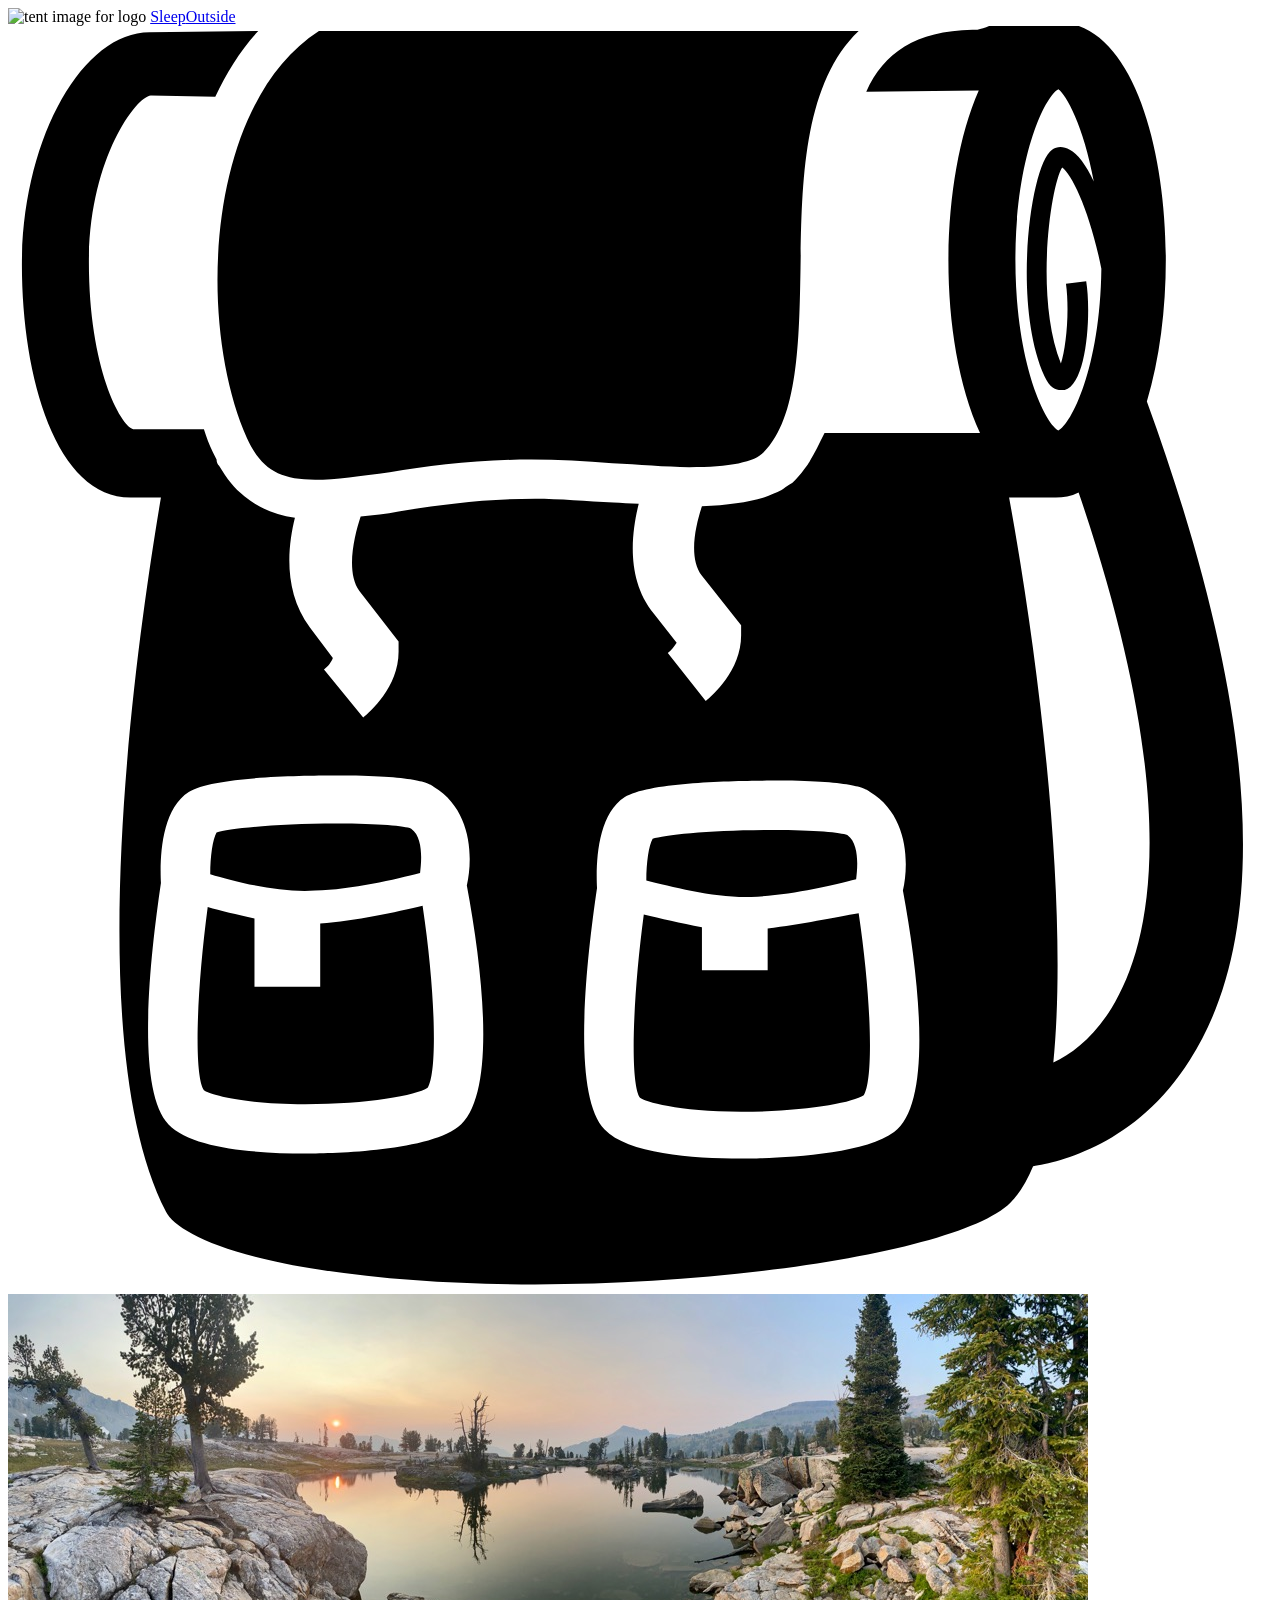
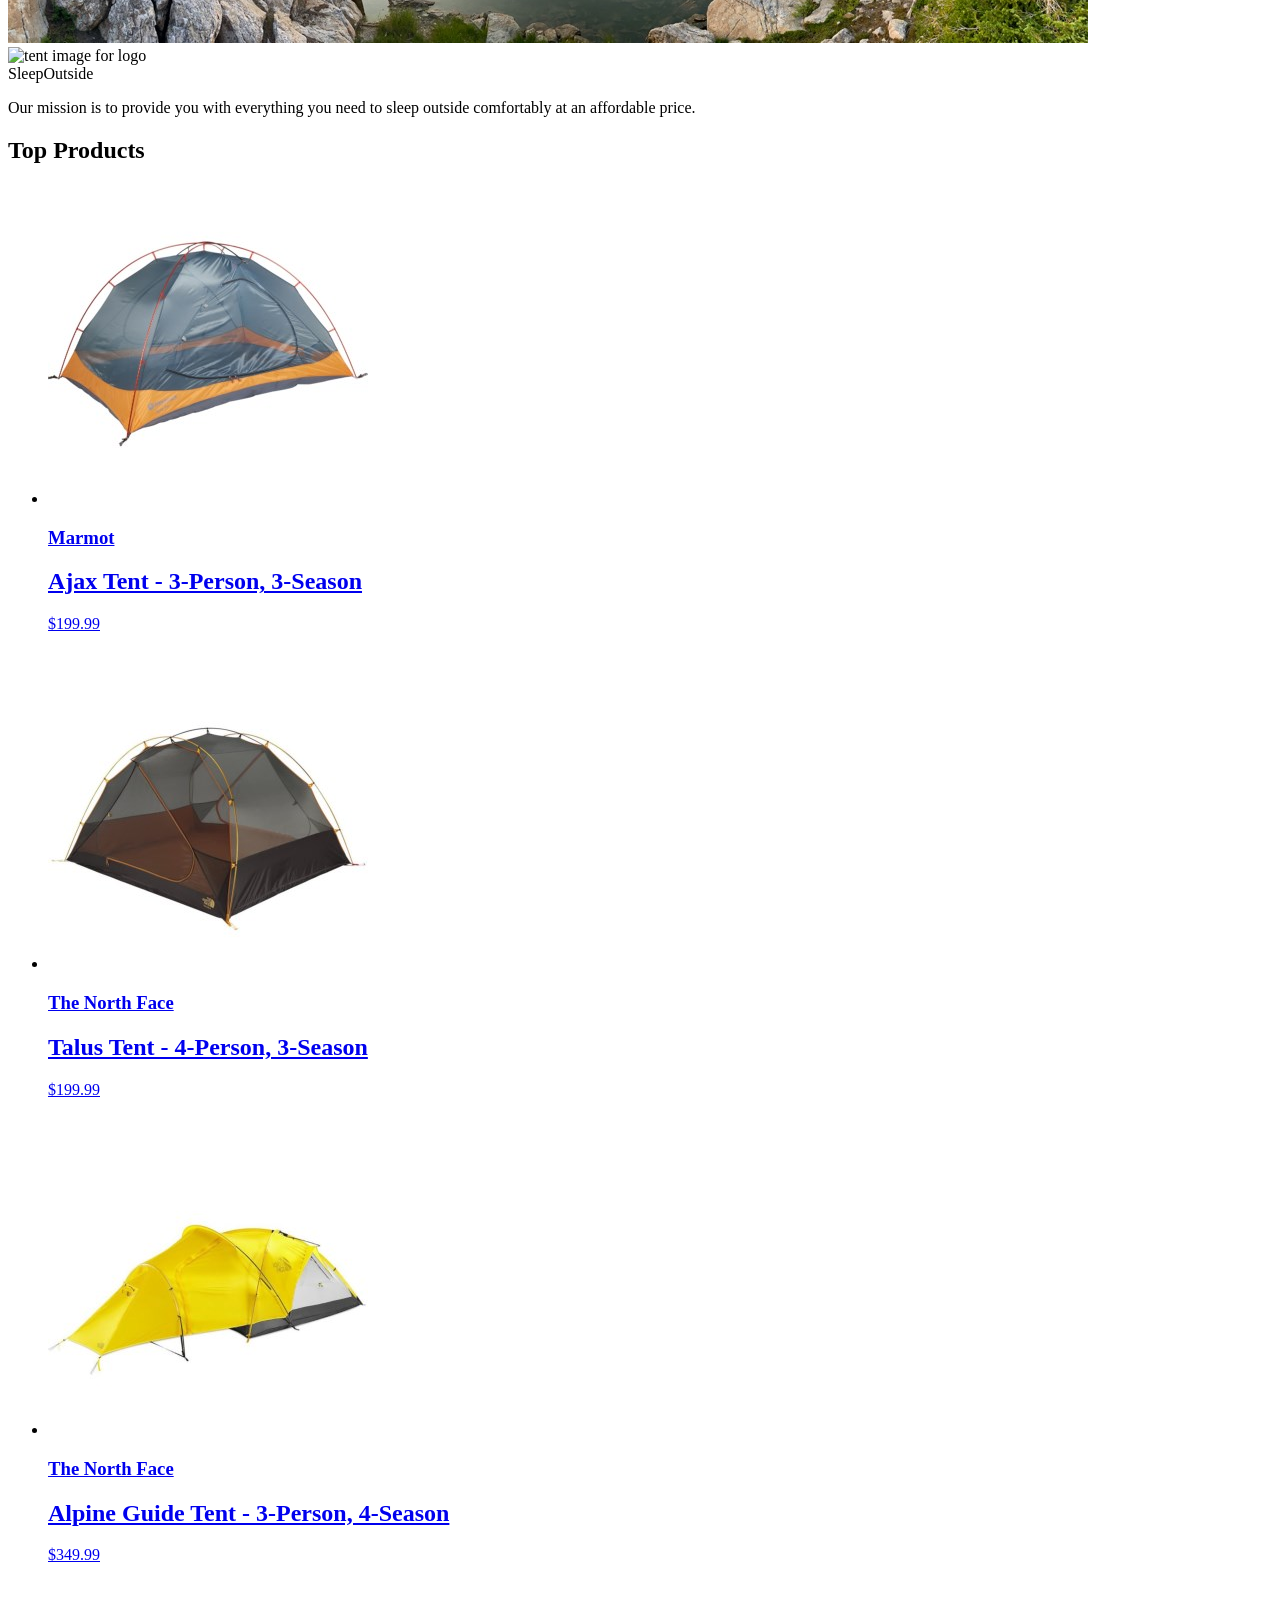
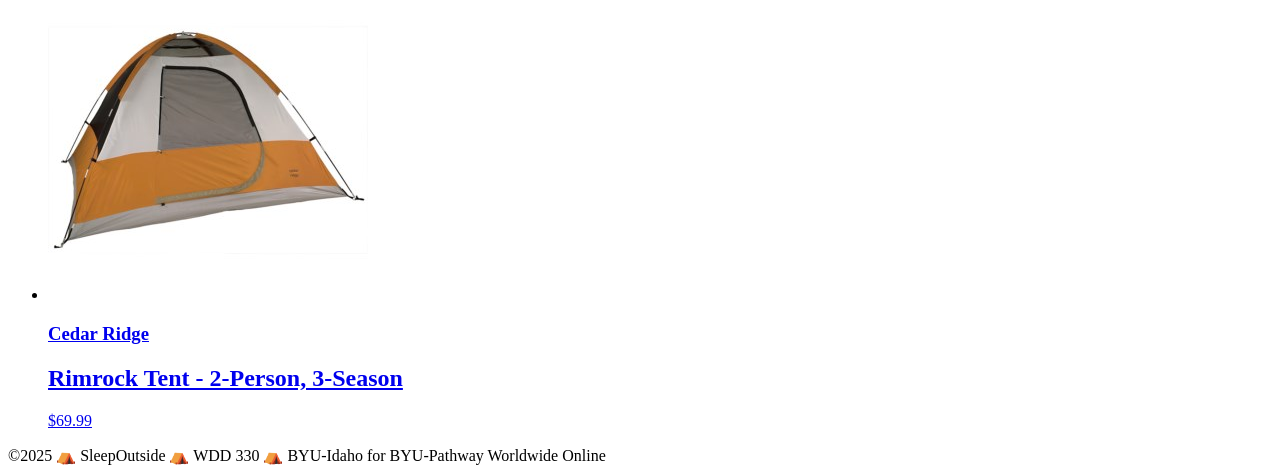
==== src/index.html @ 1885818a "Initial commit" ====
<!doctype html>
<html lang="en">
  <head>
    <meta charset="UTF-8" />
    <meta name="viewport" content="width=device-width, initial-scale=1.0" />
    <title>Sleep Outside | Home</title>
    <link rel="stylesheet" href="/css/style.css" />
  </head>

  <body>
    <header class="divider">
      <div class="logo">
        <img src="/images/noun_Tent_2517.svg" alt="tent image for logo" />
        <a href="index.html"> Sleep<span class="highlight">Outside</span></a>
      </div>
      <div class="cart">
        <a href="cart/index.html">
          <svg xmlns="http://www.w3.org/2000/svg" viewBox="0 0 100 100">
            <path
              d="M18.9 32.6c1.1 2.4 2.5 3.3 5.4 3.3 1.6 0 3.6-0.3 5.9-0.6 3.2-0.5 6.9-1 11.2-1 2.1 0 4.3 0.1 6.4 0.3 2.1 0.1 4.2 0.3 6.1 0.3 3.2 0 5.2-0.4 5.9-1.2 2.7-2.7 2.8-8.8 2.9-14.6 0.1-6.7 0.2-14.5 4.6-18.7 -0.5 0-1 0-1.6 0 -14.2 0-37.5 0-41.1 0C15.6 6.2 14.9 23.6 18.9 32.6z"
            />
            <path
              d="M90.1 29.7c1-3.3 1.5-7.3 1.5-11.2 0-9-2.7-18.8-8.6-18.8 -0.1 0-0.2 0-0.3 0L77.8-0.1c-0.3 0.2-0.8 0.3-1.1 0.4 0 0 0 0 0 0 -0.2 0-0.3 0-0.4 0 -4.5 0.1-7 1.8-8.4 4.9l8.9-0.1c-1.6 3.6-2.4 8.7-2.4 13.5 0 4.9 0.8 9.9 2.5 13.6l-12.3 0c-0.2 0.4-0.4 0.8-0.6 1.2 -0.2 0.4-0.4 0.7-0.6 1.1 -0.1 0.1-0.1 0.2-0.2 0.3 -0.3 0.4-0.5 0.7-0.9 1.1 0 0 0 0 0 0 0 0-0.1 0.1-0.1 0.1 -0.1 0.1-0.2 0.2-0.4 0.3 -0.2 0.1-0.4 0.3-0.6 0.4 0 0 0 0 0 0 -0.4 0.2-0.9 0.4-1.4 0.6 -1.3 0.4-2.9 0.6-4.9 0.7 -0.5 1.5-1.1 4.1 0 5.5l3.1 3.9 0 0.8c0 2.8-2.3 4.8-2.8 5.2l-3-3.8c0.3-0.2 0.5-0.5 0.7-0.8l-1.8-2.3c-2.2-2.7-1.8-6.3-1.2-8.7 -0.7 0-1.4-0.1-2-0.1 -2.1-0.1-4.3-0.3-6.2-0.3 -4.1 0-7.7 0.5-10.8 1 -1 0.2-2 0.3-3 0.4 -0.5 1.5-1.2 4.4-0.1 5.9l3.1 4 0 0.8c0 2.8-2.3 4.8-2.8 5.2l-3.1-3.8c0.3-0.2 0.6-0.6 0.7-0.9l-1.8-2.4c-2.1-2.8-1.8-6.3-1.2-8.7 -1.6-0.2-2.9-0.8-4-1.7h0c-0.8-0.6-1.4-1.4-2-2.4 -0.1-0.1-0.2-0.3-0.2-0.5 -0.1-0.2-0.2-0.4-0.3-0.6 -0.3-0.6-0.5-1.2-0.7-1.8l-5.6 0c-1-0.3-3.5-4.8-3.5-13.2 0-8.1 3.7-13.1 4.9-13.2L16.4 5.6c0.9-1.9 2-3.7 3.4-5.2L11.2 0.5c-5.4 0-10.1 8.6-10.1 18.4 0 8.9 2.7 18.4 8.6 18.4h2.4c-1.8 10.7-6.6 43 0.4 56.5 0.7 1.4 4.3 3.4 12.2 4.6 20.2 3.1 49.8-0.5 54.6-5.3 0.7-0.7 1.3-1.7 1.8-2.9 2-0.3 8.2-1.7 12.4-8.4C100.1 71.5 98.9 53.9 90.1 29.7zM35.6 87.1c-2.6 2-10.5 2.1-12.1 2.1 0 0 0 0 0 0 -3.9 0-9-0.4-10.8-2.3 -2.6-2.7-1.5-13-0.6-19.1 -0.1-1.9 0-5.8 2.2-7.2 1.9-1.2 8.7-1.3 11.6-1.3 6.4 0 7.4 0.6 7.8 0.9 3 1.8 3.1 5.6 2.6 7.8C37.7 75.5 38.6 84.8 35.6 87.1zM70.1 87.5c-2.6 2-10.5 2.1-12.1 2.1 0 0 0 0 0 0 -3.9 0-9-0.4-10.8-2.3 -2.6-2.7-1.5-13-0.6-19.1 -0.1-1.9 0-5.8 2.2-7.2 1.9-1.2 8.7-1.3 11.6-1.3 6.4 0 7.4 0.6 7.8 0.9 3 1.8 3.1 5.6 2.6 7.8C72.2 76 73.1 85.3 70.1 87.5zM85.9 12.3c-0.6-1.3-1.3-2.2-1.9-2.5 -0.5-0.3-1-0.3-1.4 0 -1.7 1.1-3.2 12.2-0.6 17.9 0.4 0.9 0.9 1.1 1.3 1.1 0.1 0 0.2 0 0.3 0 1.8-0.5 2.1-6.2 1.7-8.6l-1.6 0.2c0.3 2.2 0 5.1-0.4 6.3 -2.1-5.3-0.8-14.1 0.1-15.5 0.8 0.6 2.2 3.5 3.1 8 -0.1 7.9-2.4 12.3-3.4 12.8 -1-0.5-3.4-5.2-3.4-13.5 0-8.3 2.4-13 3.4-13.5C83.7 5.4 85.1 7.9 85.9 12.3zM87.3 77.7c-1.4 2.3-3.1 3.6-4.6 4.3 1.2-12.2-1-31-3.5-44.7h3.3c0.1 0 0.3 0 0.4 0 0.6 0 1.2-0.1 1.8-0.4C92.8 60.7 90.7 72.2 87.3 77.7z"
            />
            <path
              d="M24.7 71v5h-5.2v-5.4c-1.4-0.3-2.7-0.6-3.7-0.9 -0.9 6.8-1.1 13.3-0.3 14.5 0.4 0.3 2.9 1.1 8 1.1h0c5 0 8.8-0.7 9.7-1.3 0.8-1.3 0.6-7.7-0.4-14.4C30.7 70.1 27.5 70.8 24.7 71z"
            />
            <path
              d="M58.8 68.9c2.9-0.1 6.4-0.9 8.3-1.4 0.1-0.8 0.3-2.8-0.7-3.5 -0.5-0.2-2.5-0.4-5.9-0.4 -4.9 0-8.6 0.4-9.5 0.7 -0.3 0.5-0.5 1.9-0.5 3.3C52.5 68.1 56 69 58.8 68.9z"
            />
            <path
              d="M24.3 68.4c2.9-0.1 6.4-0.9 8.3-1.4 0.1-0.8 0.3-2.8-0.7-3.5 -0.5-0.2-2.5-0.4-5.9-0.4 -4.9 0-8.6 0.4-9.5 0.7 -0.3 0.5-0.5 1.9-0.5 3.3C18 67.7 21.5 68.6 24.3 68.4z"
            />
            <path
              d="M60.1 71.4v3.3h-5.2v-3.4c-1.7-0.3-3.3-0.7-4.6-1 -0.9 6.8-1.1 13.3-0.3 14.5 0.4 0.3 2.9 1.1 8 1.1h0c5 0 8.8-0.7 9.7-1.3 0.8-1.3 0.6-7.7-0.4-14.4C65.5 70.5 62.7 71.1 60.1 71.4z"
            />

            <!-- <text x="0" y="115" fill="#000000" font-size="5px" font-weight="bold" font-family="'Helvetica Neue', Helvetica, Arial-Unicode, Arial, Sans-serif">Created by Natalia Woodroffe</text>
            <text x="0" y="120" fill="#000000" font-size="5px" font-weight="bold" font-family="'Helvetica Neue', Helvetica, Arial-Unicode, Arial, Sans-serif">from the Noun Project</text> -->
          </svg>
        </a>
      </div>
    </header>
    <main class="divider">
      <div class="hero">
        <img
          src="/images/banner-sm.jpg"
          srcset="images/banner-sm.jpg 500w, images/banner.jpg"
          alt="image of a high mountain lake"
        />
        <div class="logo logo--square">
          <img src="/images/noun_Tent_2517.svg" alt="tent image for logo" />
          <div>Sleep<span class="highlight">Outside</span></div>
        </div>
        <div class="mission">
          <p>
            Our mission is to provide you with everything you need to sleep
            outside comfortably at an affordable price.
          </p>
        </div>
      </div>

      <section class="products">
        <h2>Top Products</h2>
        <ul class="product-list">
          <li class="product-card">
            <a href="product_pages/marmot-ajax-3.html">
              <img
                src="images/tents/marmot-ajax-tent-3-person-3-season-in-pale-pumpkin-terracotta~p~880rr_01~320.jpg"
                alt="Marmot Ajax tent"
              />
              <h3 class="card__brand">Marmot</h3>
              <h2 class="card__name">Ajax Tent - 3-Person, 3-Season</h2>
              <p class="product-card__price">$199.99</p>
            </a>
          </li>
          <li class="product-card">
            <a href="product_pages/northface-talus-4.html">
              <img
                src="images/tents/the-north-face-talus-tent-4-person-3-season-in-golden-oak-saffron-yellow~p~985rf_01~320.jpg"
                alt="Talus Tent - 4-Person, 3-Season"
              />
              <h3 class="card__brand">The North Face</h3>
              <h2 class="card__name">Talus Tent - 4-Person, 3-Season</h2>
              <p class="product-card__price">$199.99</p>
            </a>
          </li>
          <li class="product-card">
            <a href="product_pages/northface-alpine-3.html">
              <img
                src="images/tents/the-north-face-alpine-guide-tent-3-person-4-season-in-canary-yellow-high-rise-grey~p~985pr_01~320.jpg"
                alt="Alpine Guide Tent - 3-Person, 4-Season"
              />
              <h3 class="card__brand">The North Face</h3>
              <h2 class="card__name">Alpine Guide Tent - 3-Person, 4-Season</h2>
              <p class="product-card__price">$349.99</p>
            </a>
          </li>
          <li class="product-card">
            <a href="product_pages/cedar-ridge-rimrock-2.html">
              <img
                src="images/tents/cedar-ridge-rimrock-tent-2-person-3-season-in-rust-clay~p~344yj_01~320.jpg"
                alt="Rimrock Tent - 2-Person, 3-Season"
              />
              <h3 class="card__brand">Cedar Ridge</h3>
              <h2 class="card__name">Rimrock Tent - 2-Person, 3-Season</h2>
              <p class="product-card__price">$69.99</p>
            </a>
          </li>
        </ul>
      </section>
    </main>
    <footer>
      &copy;2025 ⛺ SleepOutside ⛺ WDD 330 ⛺ BYU-Idaho for BYU-Pathway
      Worldwide Online
    </footer>
  </body>
</html>
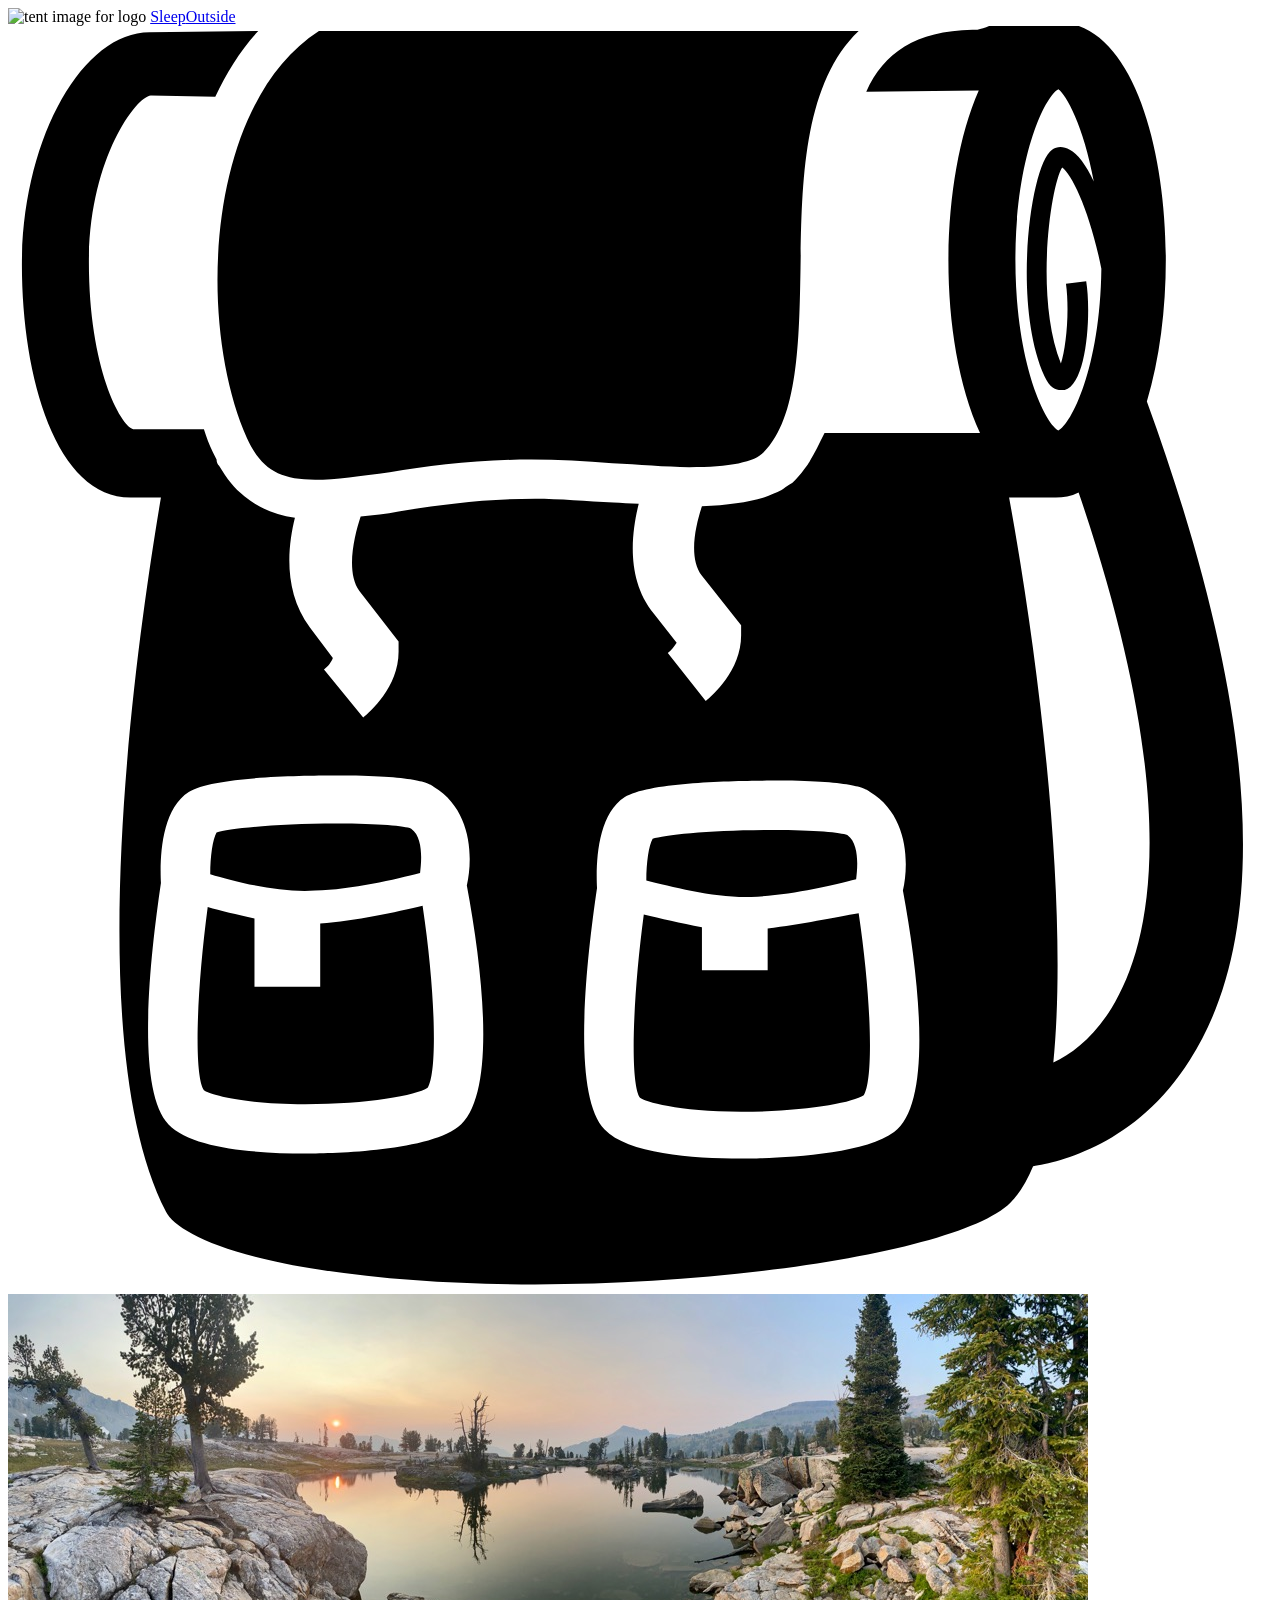
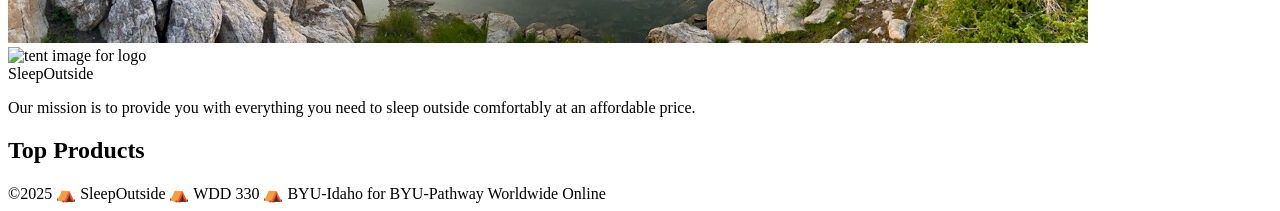
==== commit c5327df5: "Build a dynamic product list and fix production static assets. Co-authored-by: Cursor <cursoragent@c" ====
--- a/src/index.html
+++ b/src/index.html
@@ -5,6 +5,7 @@
     <meta name="viewport" content="width=device-width, initial-scale=1.0" />
     <title>Sleep Outside | Home</title>
     <link rel="stylesheet" href="/css/style.css" />
+    <script src="js/main.js" type="module"></script>
   </head>
 
   <body>
@@ -62,52 +63,7 @@
 
       <section class="products">
         <h2>Top Products</h2>
-        <ul class="product-list">
-          <li class="product-card">
-            <a href="product_pages/marmot-ajax-3.html">
-              <img
-                src="images/tents/marmot-ajax-tent-3-person-3-season-in-pale-pumpkin-terracotta~p~880rr_01~320.jpg"
-                alt="Marmot Ajax tent"
-              />
-              <h3 class="card__brand">Marmot</h3>
-              <h2 class="card__name">Ajax Tent - 3-Person, 3-Season</h2>
-              <p class="product-card__price">$199.99</p>
-            </a>
-          </li>
-          <li class="product-card">
-            <a href="product_pages/northface-talus-4.html">
-              <img
-                src="images/tents/the-north-face-talus-tent-4-person-3-season-in-golden-oak-saffron-yellow~p~985rf_01~320.jpg"
-                alt="Talus Tent - 4-Person, 3-Season"
-              />
-              <h3 class="card__brand">The North Face</h3>
-              <h2 class="card__name">Talus Tent - 4-Person, 3-Season</h2>
-              <p class="product-card__price">$199.99</p>
-            </a>
-          </li>
-          <li class="product-card">
-            <a href="product_pages/northface-alpine-3.html">
-              <img
-                src="images/tents/the-north-face-alpine-guide-tent-3-person-4-season-in-canary-yellow-high-rise-grey~p~985pr_01~320.jpg"
-                alt="Alpine Guide Tent - 3-Person, 4-Season"
-              />
-              <h3 class="card__brand">The North Face</h3>
-              <h2 class="card__name">Alpine Guide Tent - 3-Person, 4-Season</h2>
-              <p class="product-card__price">$349.99</p>
-            </a>
-          </li>
-          <li class="product-card">
-            <a href="product_pages/cedar-ridge-rimrock-2.html">
-              <img
-                src="images/tents/cedar-ridge-rimrock-tent-2-person-3-season-in-rust-clay~p~344yj_01~320.jpg"
-                alt="Rimrock Tent - 2-Person, 3-Season"
-              />
-              <h3 class="card__brand">Cedar Ridge</h3>
-              <h2 class="card__name">Rimrock Tent - 2-Person, 3-Season</h2>
-              <p class="product-card__price">$69.99</p>
-            </a>
-          </li>
-        </ul>
+        <ul class="product-list"></ul>
       </section>
     </main>
     <footer>
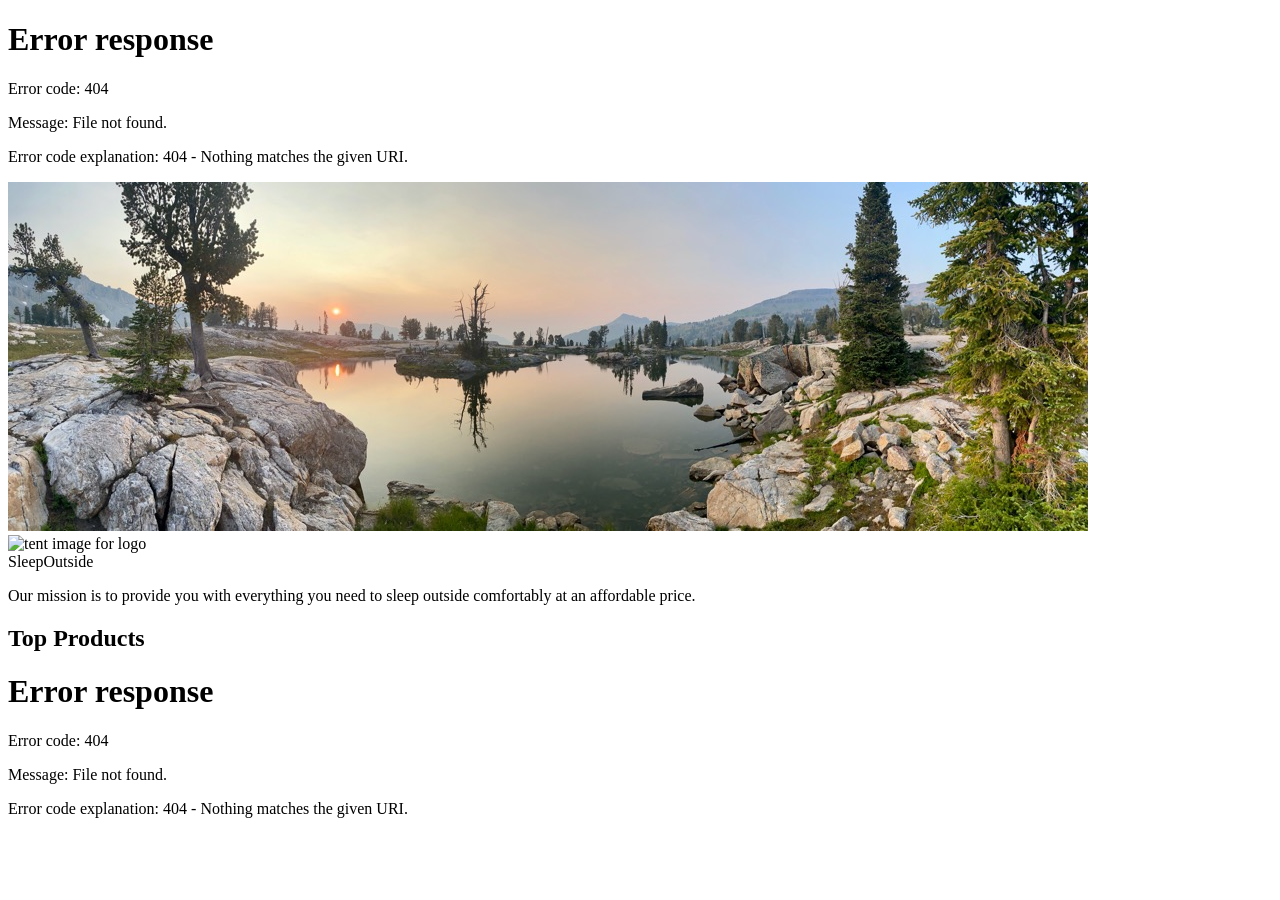
==== commit f5eea239: "Load header and footer from partial templates on every page. Shared partials and ShoppingCart keep m" ====
--- a/src/index.html
+++ b/src/index.html
@@ -9,39 +9,7 @@
   </head>
 
   <body>
-    <header class="divider">
-      <div class="logo">
-        <img src="/images/noun_Tent_2517.svg" alt="tent image for logo" />
-        <a href="index.html"> Sleep<span class="highlight">Outside</span></a>
-      </div>
-      <div class="cart">
-        <a href="cart/index.html">
-          <svg xmlns="http://www.w3.org/2000/svg" viewBox="0 0 100 100">
-            <path
-              d="M18.9 32.6c1.1 2.4 2.5 3.3 5.4 3.3 1.6 0 3.6-0.3 5.9-0.6 3.2-0.5 6.9-1 11.2-1 2.1 0 4.3 0.1 6.4 0.3 2.1 0.1 4.2 0.3 6.1 0.3 3.2 0 5.2-0.4 5.9-1.2 2.7-2.7 2.8-8.8 2.9-14.6 0.1-6.7 0.2-14.5 4.6-18.7 -0.5 0-1 0-1.6 0 -14.2 0-37.5 0-41.1 0C15.6 6.2 14.9 23.6 18.9 32.6z"
-            />
-            <path
-              d="M90.1 29.7c1-3.3 1.5-7.3 1.5-11.2 0-9-2.7-18.8-8.6-18.8 -0.1 0-0.2 0-0.3 0L77.8-0.1c-0.3 0.2-0.8 0.3-1.1 0.4 0 0 0 0 0 0 -0.2 0-0.3 0-0.4 0 -4.5 0.1-7 1.8-8.4 4.9l8.9-0.1c-1.6 3.6-2.4 8.7-2.4 13.5 0 4.9 0.8 9.9 2.5 13.6l-12.3 0c-0.2 0.4-0.4 0.8-0.6 1.2 -0.2 0.4-0.4 0.7-0.6 1.1 -0.1 0.1-0.1 0.2-0.2 0.3 -0.3 0.4-0.5 0.7-0.9 1.1 0 0 0 0 0 0 0 0-0.1 0.1-0.1 0.1 -0.1 0.1-0.2 0.2-0.4 0.3 -0.2 0.1-0.4 0.3-0.6 0.4 0 0 0 0 0 0 -0.4 0.2-0.9 0.4-1.4 0.6 -1.3 0.4-2.9 0.6-4.9 0.7 -0.5 1.5-1.1 4.1 0 5.5l3.1 3.9 0 0.8c0 2.8-2.3 4.8-2.8 5.2l-3-3.8c0.3-0.2 0.5-0.5 0.7-0.8l-1.8-2.3c-2.2-2.7-1.8-6.3-1.2-8.7 -0.7 0-1.4-0.1-2-0.1 -2.1-0.1-4.3-0.3-6.2-0.3 -4.1 0-7.7 0.5-10.8 1 -1 0.2-2 0.3-3 0.4 -0.5 1.5-1.2 4.4-0.1 5.9l3.1 4 0 0.8c0 2.8-2.3 4.8-2.8 5.2l-3.1-3.8c0.3-0.2 0.6-0.6 0.7-0.9l-1.8-2.4c-2.1-2.8-1.8-6.3-1.2-8.7 -1.6-0.2-2.9-0.8-4-1.7h0c-0.8-0.6-1.4-1.4-2-2.4 -0.1-0.1-0.2-0.3-0.2-0.5 -0.1-0.2-0.2-0.4-0.3-0.6 -0.3-0.6-0.5-1.2-0.7-1.8l-5.6 0c-1-0.3-3.5-4.8-3.5-13.2 0-8.1 3.7-13.1 4.9-13.2L16.4 5.6c0.9-1.9 2-3.7 3.4-5.2L11.2 0.5c-5.4 0-10.1 8.6-10.1 18.4 0 8.9 2.7 18.4 8.6 18.4h2.4c-1.8 10.7-6.6 43 0.4 56.5 0.7 1.4 4.3 3.4 12.2 4.6 20.2 3.1 49.8-0.5 54.6-5.3 0.7-0.7 1.3-1.7 1.8-2.9 2-0.3 8.2-1.7 12.4-8.4C100.1 71.5 98.9 53.9 90.1 29.7zM35.6 87.1c-2.6 2-10.5 2.1-12.1 2.1 0 0 0 0 0 0 -3.9 0-9-0.4-10.8-2.3 -2.6-2.7-1.5-13-0.6-19.1 -0.1-1.9 0-5.8 2.2-7.2 1.9-1.2 8.7-1.3 11.6-1.3 6.4 0 7.4 0.6 7.8 0.9 3 1.8 3.1 5.6 2.6 7.8C37.7 75.5 38.6 84.8 35.6 87.1zM70.1 87.5c-2.6 2-10.5 2.1-12.1 2.1 0 0 0 0 0 0 -3.9 0-9-0.4-10.8-2.3 -2.6-2.7-1.5-13-0.6-19.1 -0.1-1.9 0-5.8 2.2-7.2 1.9-1.2 8.7-1.3 11.6-1.3 6.4 0 7.4 0.6 7.8 0.9 3 1.8 3.1 5.6 2.6 7.8C72.2 76 73.1 85.3 70.1 87.5zM85.9 12.3c-0.6-1.3-1.3-2.2-1.9-2.5 -0.5-0.3-1-0.3-1.4 0 -1.7 1.1-3.2 12.2-0.6 17.9 0.4 0.9 0.9 1.1 1.3 1.1 0.1 0 0.2 0 0.3 0 1.8-0.5 2.1-6.2 1.7-8.6l-1.6 0.2c0.3 2.2 0 5.1-0.4 6.3 -2.1-5.3-0.8-14.1 0.1-15.5 0.8 0.6 2.2 3.5 3.1 8 -0.1 7.9-2.4 12.3-3.4 12.8 -1-0.5-3.4-5.2-3.4-13.5 0-8.3 2.4-13 3.4-13.5C83.7 5.4 85.1 7.9 85.9 12.3zM87.3 77.7c-1.4 2.3-3.1 3.6-4.6 4.3 1.2-12.2-1-31-3.5-44.7h3.3c0.1 0 0.3 0 0.4 0 0.6 0 1.2-0.1 1.8-0.4C92.8 60.7 90.7 72.2 87.3 77.7z"
-            />
-            <path
-              d="M24.7 71v5h-5.2v-5.4c-1.4-0.3-2.7-0.6-3.7-0.9 -0.9 6.8-1.1 13.3-0.3 14.5 0.4 0.3 2.9 1.1 8 1.1h0c5 0 8.8-0.7 9.7-1.3 0.8-1.3 0.6-7.7-0.4-14.4C30.7 70.1 27.5 70.8 24.7 71z"
-            />
-            <path
-              d="M58.8 68.9c2.9-0.1 6.4-0.9 8.3-1.4 0.1-0.8 0.3-2.8-0.7-3.5 -0.5-0.2-2.5-0.4-5.9-0.4 -4.9 0-8.6 0.4-9.5 0.7 -0.3 0.5-0.5 1.9-0.5 3.3C52.5 68.1 56 69 58.8 68.9z"
-            />
-            <path
-              d="M24.3 68.4c2.9-0.1 6.4-0.9 8.3-1.4 0.1-0.8 0.3-2.8-0.7-3.5 -0.5-0.2-2.5-0.4-5.9-0.4 -4.9 0-8.6 0.4-9.5 0.7 -0.3 0.5-0.5 1.9-0.5 3.3C18 67.7 21.5 68.6 24.3 68.4z"
-            />
-            <path
-              d="M60.1 71.4v3.3h-5.2v-3.4c-1.7-0.3-3.3-0.7-4.6-1 -0.9 6.8-1.1 13.3-0.3 14.5 0.4 0.3 2.9 1.1 8 1.1h0c5 0 8.8-0.7 9.7-1.3 0.8-1.3 0.6-7.7-0.4-14.4C65.5 70.5 62.7 71.1 60.1 71.4z"
-            />
-
-            <!-- <text x="0" y="115" fill="#000000" font-size="5px" font-weight="bold" font-family="'Helvetica Neue', Helvetica, Arial-Unicode, Arial, Sans-serif">Created by Natalia Woodroffe</text>
-            <text x="0" y="120" fill="#000000" font-size="5px" font-weight="bold" font-family="'Helvetica Neue', Helvetica, Arial-Unicode, Arial, Sans-serif">from the Noun Project</text> -->
-          </svg>
-        </a>
-      </div>
-    </header>
+    <header class="divider" id="main-header"></header>
     <main class="divider">
       <div class="hero">
         <img
@@ -66,9 +34,6 @@
         <ul class="product-list"></ul>
       </section>
     </main>
-    <footer>
-      &copy;2025 ⛺ SleepOutside ⛺ WDD 330 ⛺ BYU-Idaho for BYU-Pathway
-      Worldwide Online
-    </footer>
+    <footer id="main-footer"></footer>
   </body>
 </html>
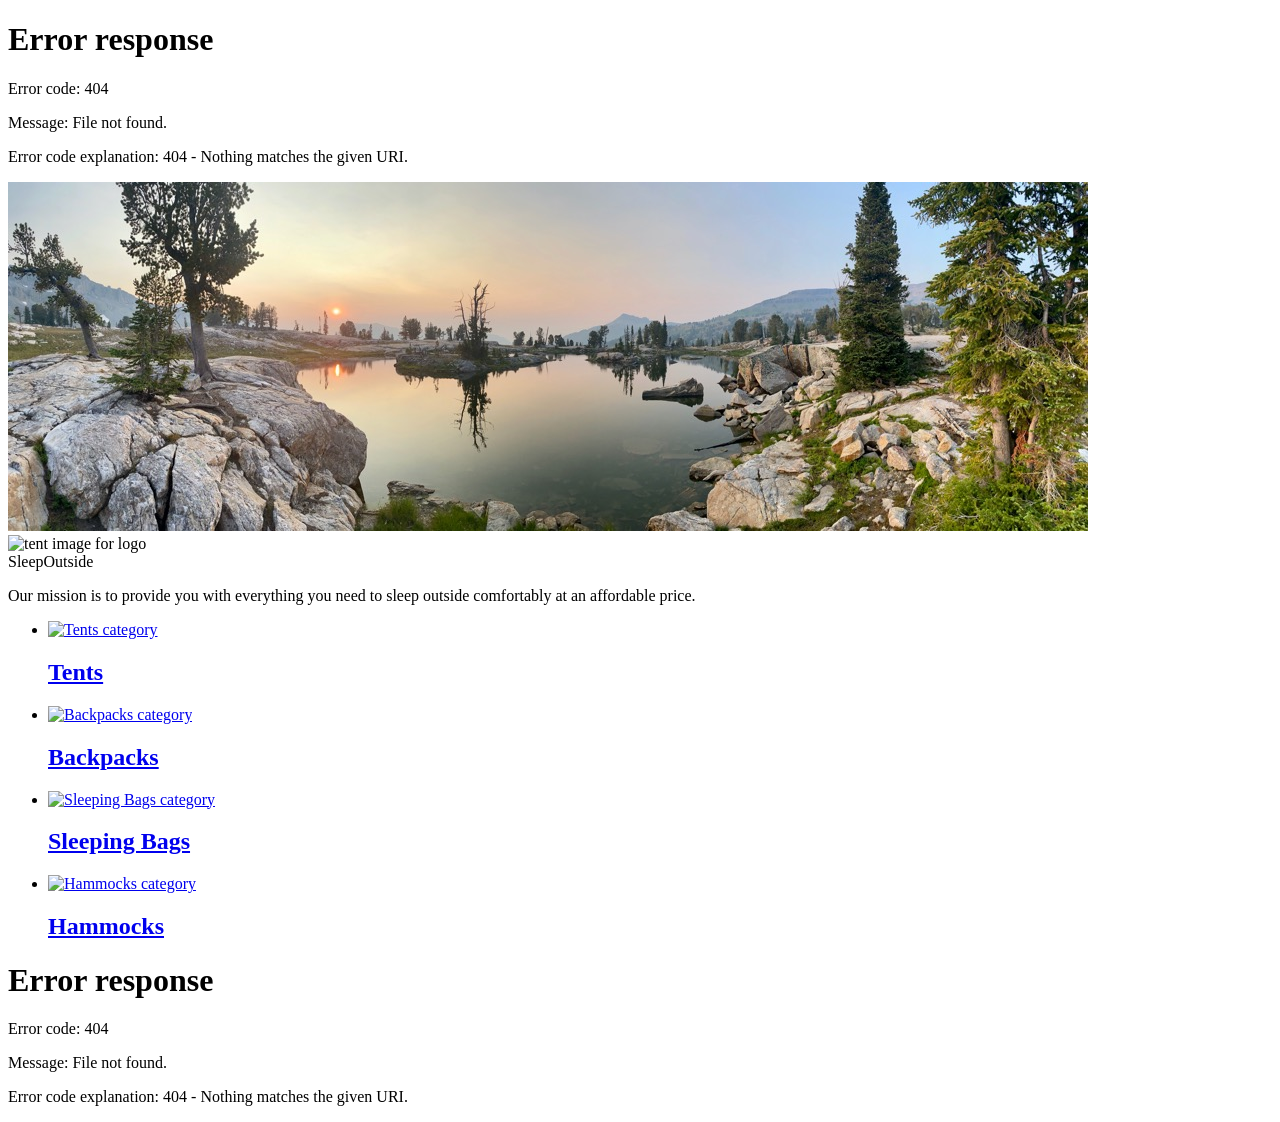
==== commit 5a3611be: "Expand inventory with category pages backed by the product API. Home now links to tents, backpacks, " ====
--- a/src/index.html
+++ b/src/index.html
@@ -29,9 +29,42 @@
         </div>
       </div>
 
-      <section class="products">
-        <h2>Top Products</h2>
-        <ul class="product-list"></ul>
+      <section class="categories products">
+        <ul class="product-grid">
+          <li>
+            <a href="/product_listing/?category=tents">
+              <img src="/images/category-tents.svg" alt="Tents category" />
+              <h2>Tents</h2>
+            </a>
+          </li>
+          <li>
+            <a href="/product_listing/?category=backpacks">
+              <img
+                src="/images/category-backpacks.svg"
+                alt="Backpacks category"
+              />
+              <h2>Backpacks</h2>
+            </a>
+          </li>
+          <li>
+            <a href="/product_listing/?category=sleeping-bags">
+              <img
+                src="/images/category-sleepingbags.svg"
+                alt="Sleeping Bags category"
+              />
+              <h2>Sleeping Bags</h2>
+            </a>
+          </li>
+          <li>
+            <a href="/product_listing/?category=hammocks">
+              <img
+                src="/images/category-hammocks.svg"
+                alt="Hammocks category"
+              />
+              <h2>Hammocks</h2>
+            </a>
+          </li>
+        </ul>
       </section>
     </main>
     <footer id="main-footer"></footer>
